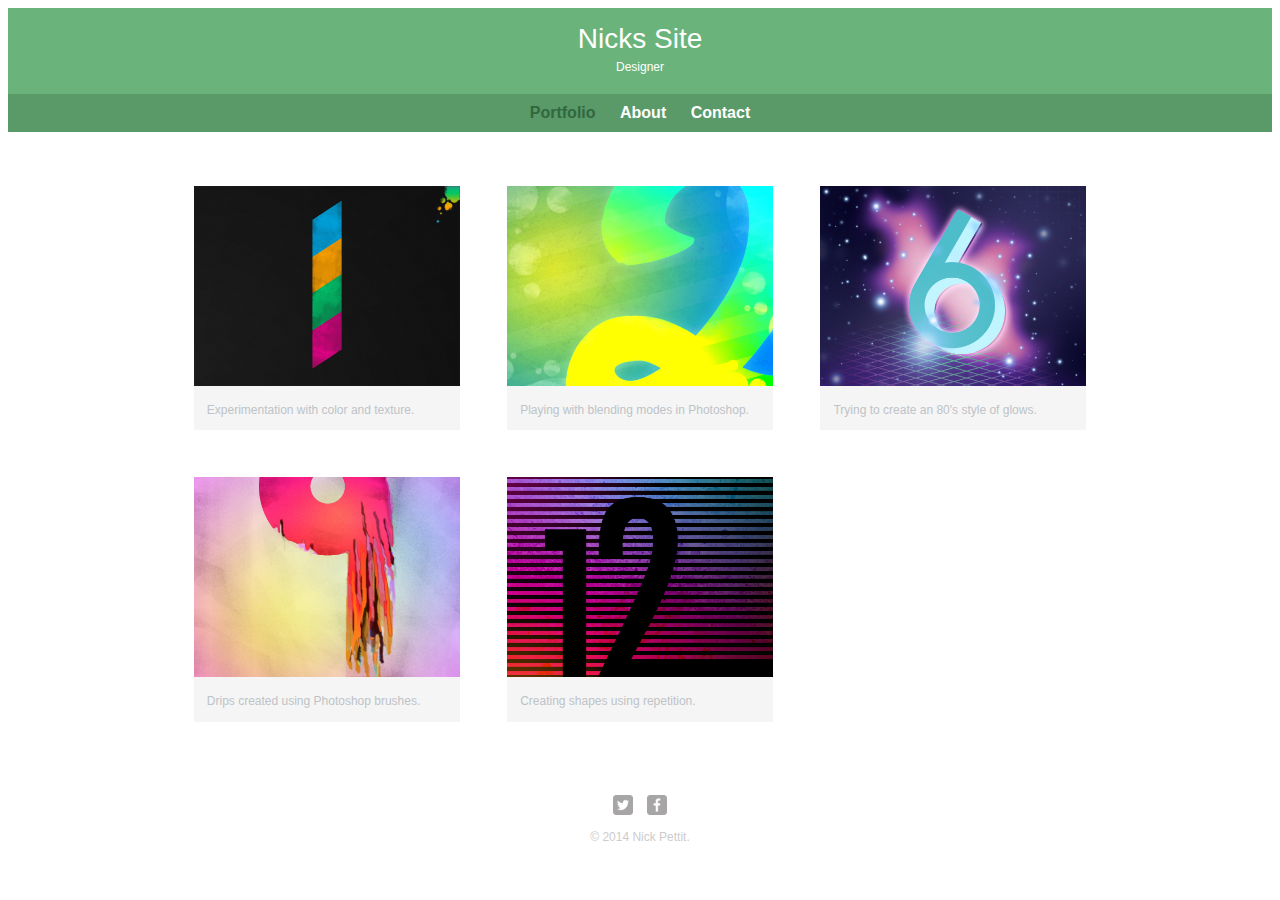
==== week-4/index.html @ 6019b00f "created responsive mobile friendly webpage" ====
<!DOCTYPE html>
<html>
  <head>
    <meta charset="utf-8">
    <title>Nick Site| Designer</title>
     <!-- <link rel="stylesheet" href="css/normalize.css">-->
    <link rel="stylesheet" href="css/main.css">
    <link rel="stylesheet" href="css/responsive.css">
    <!--This meta tag is used to render webpages on either mobile or computer devices -->
    <meta name="viewpoint" content="width=device-width initial-scale=1.0">
  </head>
  <body>
    <header>
      <a href="index.html" id="logo">
        <h1>Nicks Site</h1>
        <h2>Designer</h2>
      </a>
      <nav>
        <ul>
          <li><a href="index.html" class="selected">Portfolio</a></li>
          <li><a href="about.html">About</a></li>
          <li><a href="contact.html">Contact</a></li>
        </ul>
      </nav>
    </header>
    <div id="wrapper">
      <section>
        <ul id="gallery">
          <li>
            <a href="img/numbers-01.jpg">
              <img src="img/numbers-01.jpg" alt="">
              <p>Experimentation with color and texture.</p>
            </a>
          </li>
          <li>
            <a href="img/numbers-02.jpg">
              <img src="img/numbers-02.jpg" alt="">
              <p>Playing with blending modes in Photoshop.</p>
            </a>
          </li>
          <li>
            <a href="img/numbers-06.jpg">
              <img src="img/numbers-06.jpg" alt="">
              <p>Trying to create an 80's style of glows.</p>
            </a>
          </li>
          <li>
            <a href="img/numbers-09.jpg">
              <img src="img/numbers-09.jpg" alt="">
              <p>Drips created using Photoshop brushes.</p>
            </a>
          </li>
          <li>
            <a href="img/numbers-12.jpg">
              <img src="img/numbers-12.jpg" alt="">
              <p>Creating shapes using repetition.</p>
            </a>
          </li>
        </ul>
      </section>
      <footer>
        <a href="#"><img src="img/twitter-wrap.png" alt="Twitter Logo" class="social-icon"></a>
        <a href="#"><img src="img/facebook-wrap.png" alt="Facebook Logo" class="social-icon"></a>
        <p>&copy; 2014 Nick Pettit.</p>
      </footer>
    </div>
  </body>
</html>
---- week-4/css/main.css ----
/**********************************
GENERAL
***********************************/

body {
  font-family: 'Open Sans', sans-serif;
}

#wrapper {
  max-width: 940px;
  margin: 0 auto;
  padding: 0 5%;
}

a {
  text-decoration: none;
}

img {
  max-width: 100%;
}

h3 {
  margin: 0 0 1em 0;
}



/**********************************
HEADING
***********************************/

header {
  float: left;
  margin: 0 0 30px 0;
  padding: 5px 0 0 0;
  width: 100%;
}

#logo {
  text-align: center;
  margin: 0;
}

h1 {
  font-family: 'Changa One', sans-serif;
  margin: 15px 0;
  font-size: 1.75em;
  font-weight: normal;
  line-height: 0.8em;
}

h2 {
  font-size: 0.75em;
  margin: -5px 0 0;
  font-weight: normal;
}



/**********************************
NAVIGATION
***********************************/

nav {
  text-align: center;
  padding: 10px 0;
  margin: 20px 0 0;
}

nav ul {
  list-style: none;
  margin: 0 10px;
  padding: 0;
}

nav li {
  display: inline-block;
}

nav a {
  font-weight: 800;
  padding: 15px 10px;
}



/**********************************
FOOTER
***********************************/

footer {
  font-size: 0.75em;
  text-align: center;
  clear: both;
  padding-top: 50px;
  color: #ccc;
}

.social-icon {
  width: 20px;
  height: 20px;
  margin: 0 5px;
}



/**********************************
PAGE: PORTFOLIO
***********************************/

#gallery {
  margin: 0;
  padding: 0;
  list-style: none;
}

#gallery li {
  float: left;
  width: 45%;
  margin: 2.5%;
  background-color: #f5f5f5;
  color: #bdc3c7;
}

#gallery li a p {
  margin: 0;
  padding: 5%;
  font-size: 0.75em;
  color: #bdc3c7
}



/**********************************
PAGE: ABOUT
***********************************/

.profile-photo {
  display: block;
  max-width: 150px;
  margin: 0 auto 30px;
  border-radius: 100%;
}



/**********************************
PAGE: CONTACT
***********************************/

.contact-info {
  list-style: none;
  padding: 0;
  margin: 0;
  font-size: 0.9em;
}

.contact-info a {
  display: block;
  min-height: 20px;
  background-repeat: no-repeat;
  background-size: 20px 20px;
  padding: 0 0 0 30px;
  margin: 0 0 10px;
}

.contact-info li.phone a {
  background-image: url('../img/phone.png');
}

.contact-info li.mail a {
  background-image: url('../img/mail.png');
}

.contact-info li.twitter a {
  background-image: url('../img/twitter.png');
}



/**********************************
COLORS
***********************************/

/* site body */
body {
  background-color: #fff;
  color: #999;
}

/* green header */
header {
  background: #6ab47b;
  border-color: #599a68;
}

/* nav background on mobile */
nav {
  background: #599a68;
}

/* logo text */
h1, h2 {
  color: #fff;
}

/* links */
a {
  color: #6ab47b;
}

/* nav link */
nav a, nav a:visited {
  color: #fff;
}

/* selected nav link */
nav a.selected, nav a:hover {
  color: #32673f;
}
---- week-4/css/responsive.css ----
/* Media Queries are used to target specific devices and resolutions with styling.
This one means that it has to be a screen AND the resultution must be over 480px. 
480px = Smart phones
660px = Tablets
720px = Web pages
*/
@media screen and (min-width: 480px){
	/**********************************
	two column layout for smart phones
	***********************************/
	#primary{
		width: 50%;
		float:left;
	}

	#secondary {
		width: 40%;
		float:right;
	}

	/**********************************
	Page portfolio three column layout
	***********************************/
	/*The calculcation of 28.3% makes 3 columns display across the row */
	#gallery li {
		width: 28.3333%;
	}

	/*Any stiling in here is only applied to every fourth listobject inside id=gallery.
	We do this because images are floated and we have to clear every fourth item to achieve
	only 3 images on every line. Test it without ...*/
	#gallery li:nth-child(3n+1) {
		clear:left
	}

	/**********************************
	page: about
	***********************************/
	.profile-photo{
		float:left;
		margin: 0 5% 80px 0;
	}
}

/*Rules for when the screen is LARGER than 660px (Tablets and Computers)*/
@media screen and (min-width: 660px){
	

}
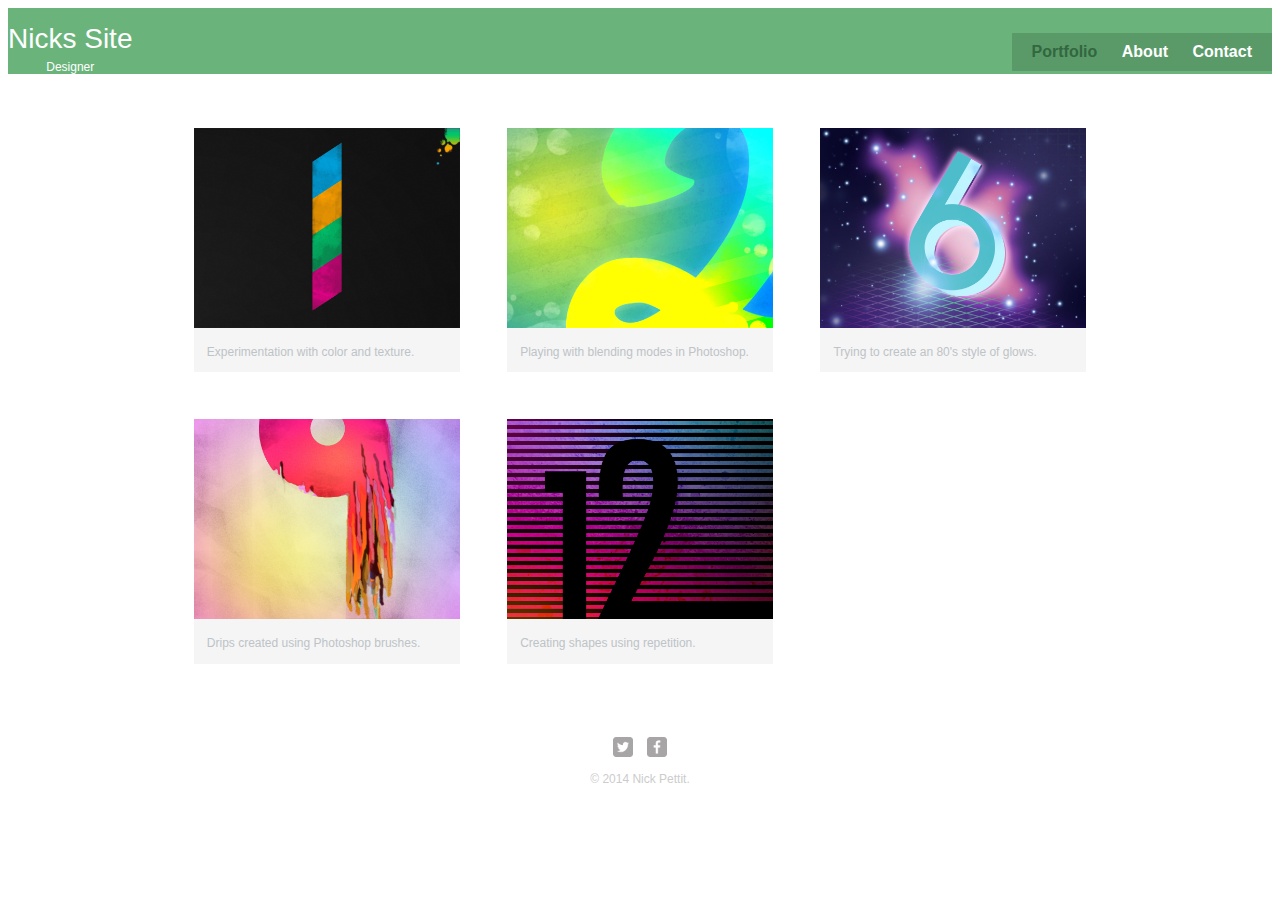
==== commit 9ae4b977: "added week 5 and some edits to week 4" ====
--- a/week-4/index.html
+++ b/week-4/index.html
@@ -2,7 +2,7 @@
 <html>
   <head>
     <meta charset="utf-8">
-    <title>Nick Site| Designer</title>
+    <title>Nick Site | Designer</title>
      <!-- <link rel="stylesheet" href="css/normalize.css">-->
     <link rel="stylesheet" href="css/main.css">
     <link rel="stylesheet" href="css/responsive.css">
--- a/week-4/css/responsive.css
+++ b/week-4/css/responsive.css
@@ -44,7 +44,13 @@
 
 /*Rules for when the screen is LARGER than 660px (Tablets and Computers)*/
 @media screen and (min-width: 660px){
-	
+	header #logo {
+		float:left;
+	}
+
+	header nav {
+		float: right;
+	}
 
 }
 
